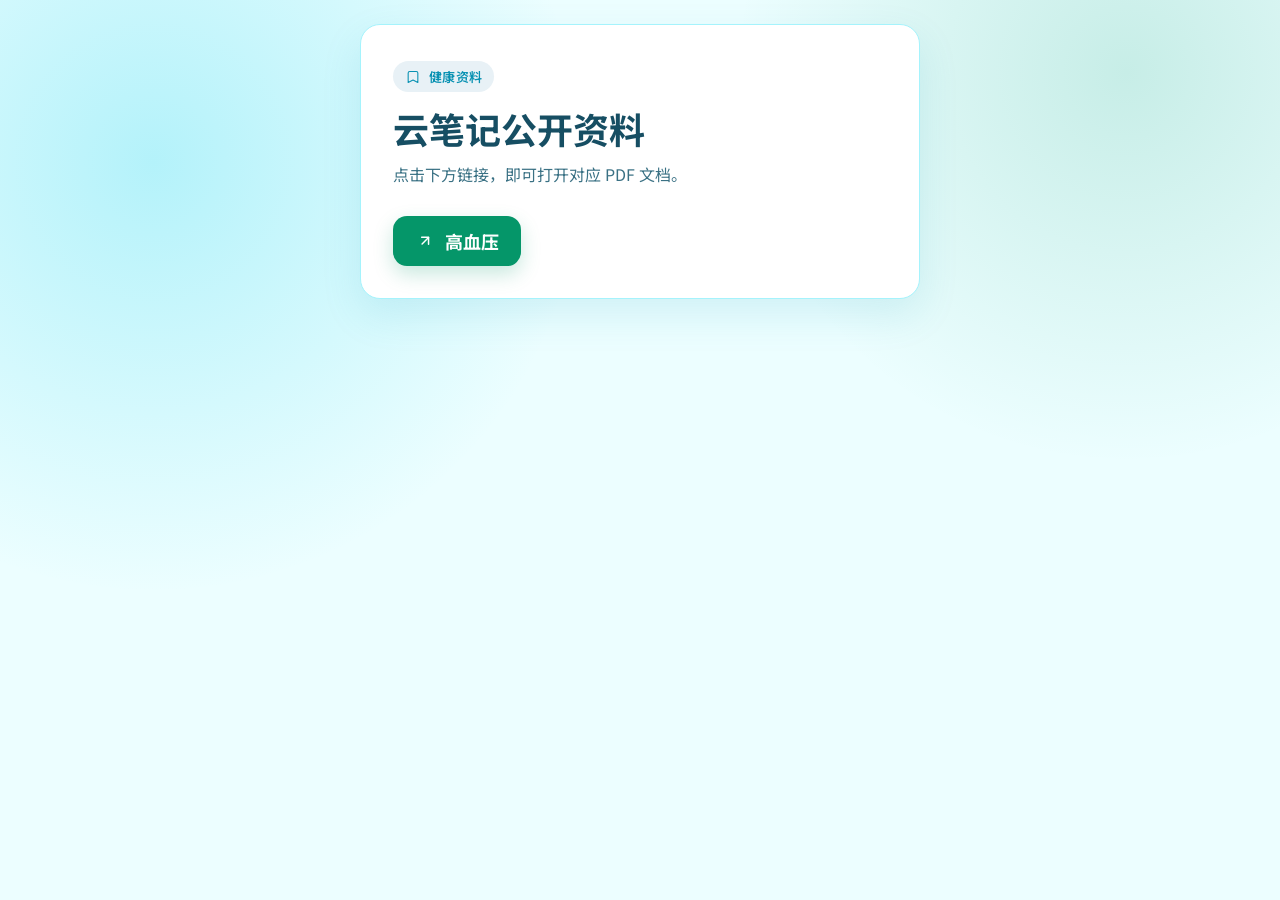
==== index.html @ 4578f410 "发布可公开访问的高血压资料静态页。 Co-authored-by: Cursor <cursoragent@cursor.com>" ====
<!DOCTYPE html>
<html lang="zh-CN">
<head>
  <meta charset="UTF-8">
  <meta name="viewport" content="width=device-width, initial-scale=1.0">
  <title>云笔记资料 · 高血压</title>
  <link rel="preconnect" href="https://fonts.googleapis.com">
  <link rel="preconnect" href="https://fonts.gstatic.com" crossorigin>
  <link href="https://fonts.googleapis.com/css2?family=Figtree:wght@500;600;700&family=Noto+Sans+SC:wght@400;500;600;700&display=swap" rel="stylesheet">
  <style>
    :root {
      --color-primary: #0891B2;
      --color-on-primary: #FFFFFF;
      --color-secondary: #22D3EE;
      --color-accent: #059669;
      --color-background: #ECFEFF;
      --color-foreground: #164E63;
      --color-muted: #E8F1F6;
      --color-border: #A5F3FC;
      --color-ring: #0891B2;
      --shadow: 0 16px 40px rgba(8, 145, 178, 0.12);
      --radius: 20px;
    }

    * {
      box-sizing: border-box;
    }

    html,
    body {
      margin: 0;
      min-height: 100%;
    }

    body {
      font-family: "Noto Sans SC", "Figtree", sans-serif;
      color: var(--color-foreground);
      background:
        radial-gradient(circle at 12% 18%, rgba(34, 211, 238, 0.28), transparent 32%),
        radial-gradient(circle at 88% 8%, rgba(5, 150, 105, 0.16), transparent 28%),
        var(--color-background);
      display: flex;
      align-items: center;
      justify-content: center;
      padding: 24px;
    }

    .page {
      width: min(560px, 100%);
    }

    .card {
      background: #FFFFFF;
      border: 1px solid var(--color-border);
      border-radius: var(--radius);
      box-shadow: var(--shadow);
      padding: 36px 32px 32px;
    }

    .badge {
      display: inline-flex;
      align-items: center;
      gap: 8px;
      background: var(--color-muted);
      color: var(--color-primary);
      border-radius: 999px;
      padding: 6px 12px;
      font-size: 13px;
      font-weight: 600;
      letter-spacing: 0.02em;
    }

    .badge svg {
      width: 16px;
      height: 16px;
      flex-shrink: 0;
    }

    h1 {
      margin: 18px 0 8px;
      font-family: "Figtree", "Noto Sans SC", sans-serif;
      font-size: clamp(28px, 5vw, 36px);
      line-height: 1.2;
    }

    p {
      margin: 0 0 28px;
      font-size: 16px;
      line-height: 1.7;
      color: #3A7184;
    }

    .link-btn {
      display: inline-flex;
      align-items: center;
      justify-content: center;
      gap: 10px;
      min-height: 48px;
      padding: 12px 22px;
      border-radius: 14px;
      background: var(--color-accent);
      color: var(--color-on-primary);
      text-decoration: none;
      font-size: 18px;
      font-weight: 700;
      cursor: pointer;
      transition: background-color 200ms ease, transform 200ms ease, box-shadow 200ms ease;
      box-shadow: 0 8px 20px rgba(5, 150, 105, 0.22);
    }

    .link-btn:hover {
      background: #047857;
      transform: translateY(-1px);
    }

    .link-btn:focus-visible {
      outline: 4px solid var(--color-ring);
      outline-offset: 3px;
    }

    .link-btn svg {
      width: 20px;
      height: 20px;
    }

    @media (prefers-reduced-motion: reduce) {
      .link-btn {
        transition: none;
      }

      .link-btn:hover {
        transform: none;
      }
    }
  </style>
</head>
<body>
  <main class="page">
    <section class="card">
      <div class="badge">
        <svg viewBox="0 0 24 24" fill="none" aria-hidden="true">
          <path d="M7 3.75h10A2.25 2.25 0 0 1 19.25 6v14.25L12 16.5l-7.25 3.75V6A2.25 2.25 0 0 1 7 3.75Z" stroke="currentColor" stroke-width="1.6" stroke-linejoin="round"/>
        </svg>
        健康资料
      </div>
      <h1>云笔记公开资料</h1>
      <p>点击下方链接，即可打开对应 PDF 文档。</p>
      <a
        class="link-btn"
        href="https://gitee.com/xpsnail/clooud-note-public/releases/download/v1.0-vc14/%E9%AB%98%E8%A1%80%E5%8E%8B.pdf"
        target="_blank"
        rel="noopener noreferrer"
      >
        <svg viewBox="0 0 24 24" fill="none" aria-hidden="true">
          <path d="M8 7.5h8.25V16" stroke="currentColor" stroke-width="1.8" stroke-linecap="round" stroke-linejoin="round"/>
          <path d="M8.5 15.5 16.25 7.75" stroke="currentColor" stroke-width="1.8" stroke-linecap="round"/>
        </svg>
        高血压
      </a>
    </section>
  </main>
</body>
</html>
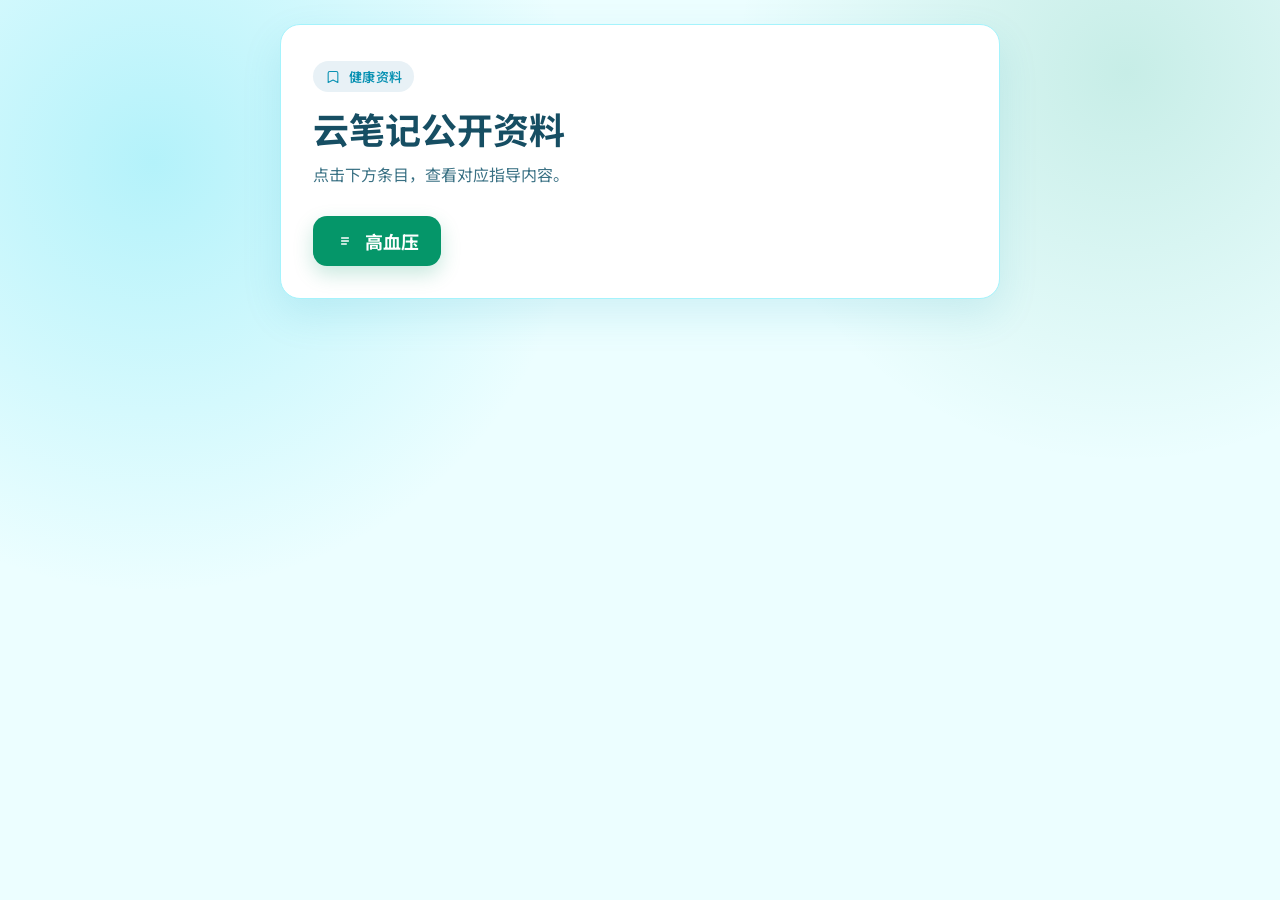
==== commit b0cbcd10: "将高血压改为页内展示出院指导，并保留加粗格式。 Co-authored-by: Cursor <cursoragent@cursor.com>" ====
--- a/index.html
+++ b/index.html
@@ -40,13 +40,13 @@
         radial-gradient(circle at 88% 8%, rgba(5, 150, 105, 0.16), transparent 28%),
         var(--color-background);
       display: flex;
-      align-items: center;
       justify-content: center;
       padding: 24px;
     }
 
     .page {
-      width: min(560px, 100%);
+      width: min(720px, 100%);
+      align-self: center;
     }
 
     .card {
@@ -83,52 +83,128 @@
       line-height: 1.2;
     }
 
-    p {
+    .lead {
       margin: 0 0 28px;
       font-size: 16px;
       line-height: 1.7;
       color: #3A7184;
     }
 
-    .link-btn {
+    .entry-btn,
+    .back-btn {
       display: inline-flex;
       align-items: center;
       justify-content: center;
       gap: 10px;
       min-height: 48px;
       padding: 12px 22px;
+      border: 0;
       border-radius: 14px;
-      background: var(--color-accent);
-      color: var(--color-on-primary);
-      text-decoration: none;
+      font-family: inherit;
       font-size: 18px;
       font-weight: 700;
       cursor: pointer;
       transition: background-color 200ms ease, transform 200ms ease, box-shadow 200ms ease;
+    }
+
+    .entry-btn {
+      background: var(--color-accent);
+      color: var(--color-on-primary);
       box-shadow: 0 8px 20px rgba(5, 150, 105, 0.22);
     }
 
-    .link-btn:hover {
+    .entry-btn:hover {
       background: #047857;
       transform: translateY(-1px);
     }
 
-    .link-btn:focus-visible {
+    .back-btn {
+      background: var(--color-muted);
+      color: var(--color-primary);
+      font-size: 16px;
+      margin-bottom: 20px;
+    }
+
+    .back-btn:hover {
+      background: #d7eaf1;
+    }
+
+    .entry-btn:focus-visible,
+    .back-btn:focus-visible {
       outline: 4px solid var(--color-ring);
       outline-offset: 3px;
     }
 
-    .link-btn svg {
+    .entry-btn svg,
+    .back-btn svg {
       width: 20px;
       height: 20px;
     }
 
+    .article-header h1 {
+      margin-bottom: 10px;
+    }
+
+    .hospital {
+      margin: 0 0 24px;
+      font-size: 16px;
+      line-height: 1.6;
+      color: #3A7184;
+    }
+
+    .guide {
+      margin: 0;
+      padding-left: 1.35em;
+      display: grid;
+      gap: 18px;
+    }
+
+    .guide > li {
+      font-size: 16px;
+      line-height: 1.85;
+    }
+
+    .guide strong {
+      font-weight: 700;
+      color: #0E4F63;
+    }
+
+    .subblock {
+      margin: 10px 0 0;
+      padding: 14px 16px;
+      background: var(--color-muted);
+      border-radius: 12px;
+    }
+
+    .subblock p {
+      margin: 0 0 10px;
+    }
+
+    .subblock p:last-child {
+      margin-bottom: 0;
+    }
+
+    .tips {
+      margin: 8px 0 0;
+      padding-left: 1.2em;
+    }
+
+    .tips li {
+      margin: 6px 0;
+    }
+
+    .view[hidden] {
+      display: none;
+    }
+
     @media (prefers-reduced-motion: reduce) {
-      .link-btn {
+      .entry-btn,
+      .back-btn {
         transition: none;
       }
 
-      .link-btn:hover {
+      .entry-btn:hover,
+      .back-btn:hover {
         transform: none;
       }
     }
@@ -136,7 +212,7 @@
 </head>
 <body>
   <main class="page">
-    <section class="card">
+    <section id="home" class="card view">
       <div class="badge">
         <svg viewBox="0 0 24 24" fill="none" aria-hidden="true">
           <path d="M7 3.75h10A2.25 2.25 0 0 1 19.25 6v14.25L12 16.5l-7.25 3.75V6A2.25 2.25 0 0 1 7 3.75Z" stroke="currentColor" stroke-width="1.6" stroke-linejoin="round"/>
@@ -144,20 +220,70 @@
         健康资料
       </div>
       <h1>云笔记公开资料</h1>
-      <p>点击下方链接，即可打开对应 PDF 文档。</p>
-      <a
-        class="link-btn"
-        href="https://gitee.com/xpsnail/clooud-note-public/releases/download/v1.0-vc14/%E9%AB%98%E8%A1%80%E5%8E%8B.pdf"
-        target="_blank"
-        rel="noopener noreferrer"
-      >
+      <p class="lead">点击下方条目，查看对应指导内容。</p>
+      <button class="entry-btn" type="button" data-open-guide>
         <svg viewBox="0 0 24 24" fill="none" aria-hidden="true">
-          <path d="M8 7.5h8.25V16" stroke="currentColor" stroke-width="1.8" stroke-linecap="round" stroke-linejoin="round"/>
-          <path d="M8.5 15.5 16.25 7.75" stroke="currentColor" stroke-width="1.8" stroke-linecap="round"/>
+          <path d="M8 8.5h8M8 12h8M8 15.5h5.5" stroke="currentColor" stroke-width="1.8" stroke-linecap="round"/>
         </svg>
         高血压
-      </a>
+      </button>
     </section>
+
+    <article id="guide" class="card view" hidden>
+      <button class="back-btn" type="button" data-close-guide>
+        <svg viewBox="0 0 24 24" fill="none" aria-hidden="true">
+          <path d="M14.5 6.5 8.5 12l6 5.5" stroke="currentColor" stroke-width="1.8" stroke-linecap="round" stroke-linejoin="round"/>
+        </svg>
+        返回
+      </button>
+      <header class="article-header">
+        <h1>高血压患者出院指导</h1>
+        <p class="hospital">郑州市第三人民医院心血管内科病区</p>
+      </header>
+      <ol class="guide">
+        <li>主食以粗粮为主，7‑8分饱为好，少吃甜食。</li>
+        <li>
+          <strong>膳食限盐</strong>：人均限盐量北方先降至8克/日，再降至6克/日，南方可控制在6克以下。每天所吃食物本身就含2‑3克盐，因此每日调味品的食盐要控制在5克以下较合适。1小盐勺2g，1啤酒瓶盖去掉橡胶垫6g。
+          <div class="subblock">
+            <p><strong>减盐窍门</strong>：</p>
+            <ol class="tips">
+              <li>人工制作的食品含盐量较多，应尽量少吃；提倡多生吃新鲜的蔬菜。</li>
+              <li>菜熟九成再放盐，利于控制体重与减肥：提倡合理膳食控制体重，多去两斤肉，多长两年寿。减少摄入的热卡，适度增加有氧运动量，使体重指数保持在18.5‑22.9[体重指数=体重(kg)/身高 2(m²)]</li>
+            </ol>
+            <p><strong>饮食原则</strong>：多吃新鲜的蔬菜和瓜果，适当多吃含蛋白质高的食物如：鱼、虾，可利用醋糖、芝麻酱、香料来增加食物的味道，可加蒜、葱、胡椒等来变换风味和口味。</p>
+          </div>
+        </li>
+        <li><strong>限制饮酒与咖啡，提倡戒烟</strong>：提倡不饮或少饮酒与咖啡，不酗酒、每日饮酒量应≤1两白酒(酒精30克的量)，提倡不吸烟，已吸烟者劝其戒烟或吸烟&lt;5支/日。对于高血压患者建议不要饮酒，如饮可喝红葡萄酒，每日不超过 50‑100ml，红葡萄的皮有“逆转醇”，可抗衰老，还是氧化剂。</li>
+        <li><strong>合理膳食，吃的恰当，身体健康</strong>，食物多样谷类为主，增加新鲜蔬菜和水果，喝牛奶，每日所吃脂肪的热量&lt;30%总热量，饱和脂肪&lt;10%(高血压患者&lt;7%)。</li>
+        <li><strong>增加及保持适量有氧运动</strong>：学会一种适合自己的有氧运动方法：散步、慢跑、倒退行、骑车、游泳、太极拳、有氧舞，跳绳、爬山、踢毽等。学会数脉搏，以分钟为单位，活动后最适宜的脉搏=170‑年龄。</li>
+        <li><strong>情绪控制</strong>，对容易激动的患者，指导其保持平静的心境，避免情绪激动及过度紧张，焦虑。遇事要沉着冷静，当有较大精神压力时应设法释放，如向朋友、亲人倾吐，与他们交谈等，学会用“松驰”的方法，使激动的情绪通过转移而缓解。对忧郁的患者，鼓励参加轻松愉快的业余活动，从而维持稳定的血压。</li>
+        <li><strong>心理平衡指导</strong>：情绪激动常常是诱发急性心血管病和脑卒中中的因素，尽量避免过累、紧张、激动、焦虑、保证充足睡眠，保持宽松、宁静、愉快的心情。</li>
+      </ol>
+    </article>
   </main>
+  <script>
+    (function () {
+      var home = document.getElementById("home");
+      var guide = document.getElementById("guide");
+      var page = document.querySelector(".page");
+
+      function showGuide() {
+        home.hidden = true;
+        guide.hidden = false;
+        page.style.alignSelf = "flex-start";
+        window.scrollTo(0, 0);
+      }
+
+      function showHome() {
+        guide.hidden = true;
+        home.hidden = false;
+        page.style.alignSelf = "center";
+        window.scrollTo(0, 0);
+      }
+
+      document.querySelector("[data-open-guide]").addEventListener("click", showGuide);
+      document.querySelector("[data-close-guide]").addEventListener("click", showHome);
+    })();
+  </script>
 </body>
 </html>
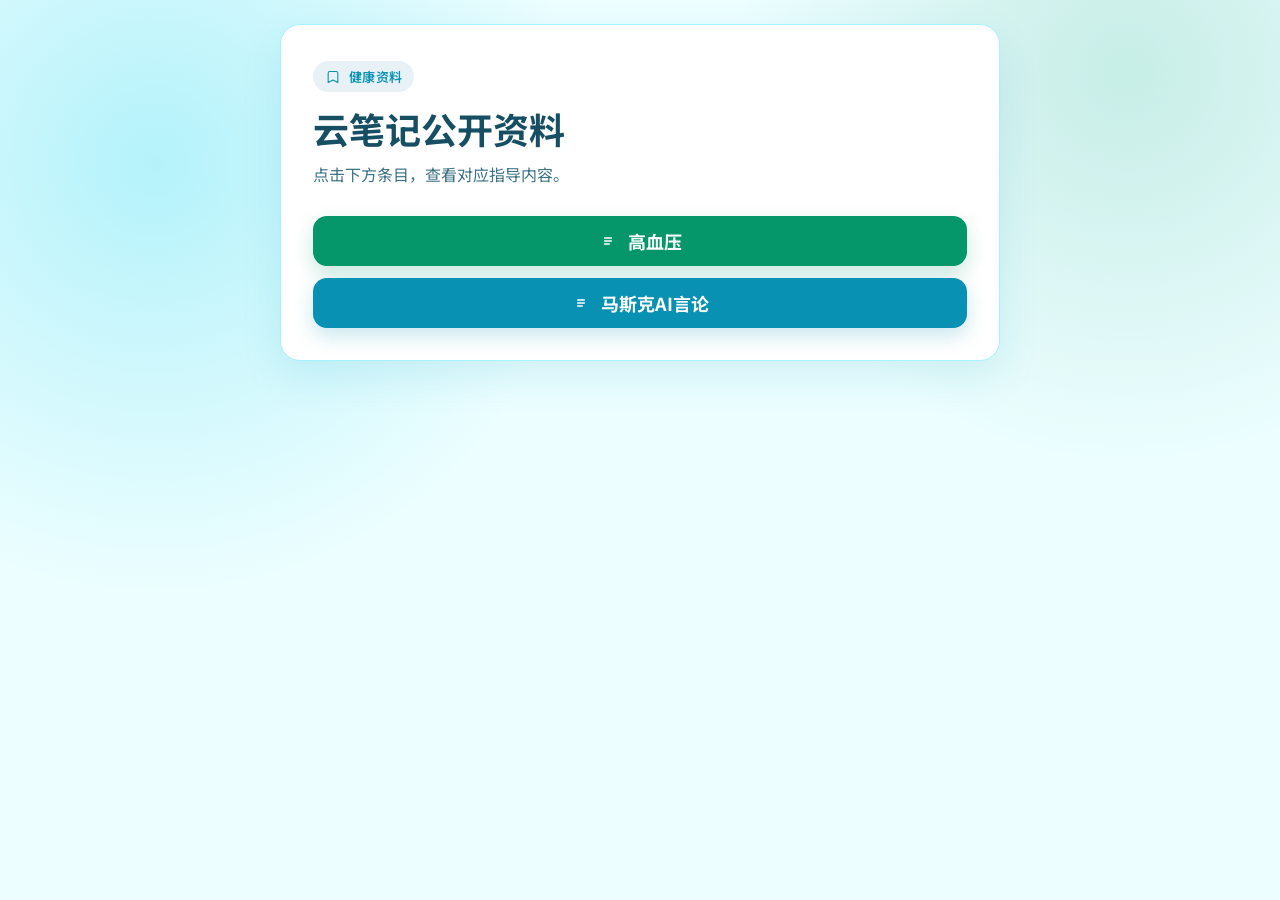
==== commit 1b90ec80: "将文章迁入 Document，并用 articles.json 驱动首页列表。 统一共用样式与固定返回栏，便于后续只增文件与清单条目即可发布。" ====
--- a/index.html
+++ b/index.html
@@ -3,216 +3,15 @@
 <head>
   <meta charset="UTF-8">
   <meta name="viewport" content="width=device-width, initial-scale=1.0">
-  <title>云笔记资料 · 高血压</title>
+  <title>云笔记公开资料</title>
   <link rel="preconnect" href="https://fonts.googleapis.com">
   <link rel="preconnect" href="https://fonts.gstatic.com" crossorigin>
   <link href="https://fonts.googleapis.com/css2?family=Figtree:wght@500;600;700&family=Noto+Sans+SC:wght@400;500;600;700&display=swap" rel="stylesheet">
-  <style>
-    :root {
-      --color-primary: #0891B2;
-      --color-on-primary: #FFFFFF;
-      --color-secondary: #22D3EE;
-      --color-accent: #059669;
-      --color-background: #ECFEFF;
-      --color-foreground: #164E63;
-      --color-muted: #E8F1F6;
-      --color-border: #A5F3FC;
-      --color-ring: #0891B2;
-      --shadow: 0 16px 40px rgba(8, 145, 178, 0.12);
-      --radius: 20px;
-    }
-
-    * {
-      box-sizing: border-box;
-    }
-
-    html,
-    body {
-      margin: 0;
-      min-height: 100%;
-    }
-
-    body {
-      font-family: "Noto Sans SC", "Figtree", sans-serif;
-      color: var(--color-foreground);
-      background:
-        radial-gradient(circle at 12% 18%, rgba(34, 211, 238, 0.28), transparent 32%),
-        radial-gradient(circle at 88% 8%, rgba(5, 150, 105, 0.16), transparent 28%),
-        var(--color-background);
-      display: flex;
-      justify-content: center;
-      padding: 24px;
-    }
-
-    .page {
-      width: min(720px, 100%);
-      align-self: center;
-    }
-
-    .card {
-      background: #FFFFFF;
-      border: 1px solid var(--color-border);
-      border-radius: var(--radius);
-      box-shadow: var(--shadow);
-      padding: 36px 32px 32px;
-    }
-
-    .badge {
-      display: inline-flex;
-      align-items: center;
-      gap: 8px;
-      background: var(--color-muted);
-      color: var(--color-primary);
-      border-radius: 999px;
-      padding: 6px 12px;
-      font-size: 13px;
-      font-weight: 600;
-      letter-spacing: 0.02em;
-    }
-
-    .badge svg {
-      width: 16px;
-      height: 16px;
-      flex-shrink: 0;
-    }
-
-    h1 {
-      margin: 18px 0 8px;
-      font-family: "Figtree", "Noto Sans SC", sans-serif;
-      font-size: clamp(28px, 5vw, 36px);
-      line-height: 1.2;
-    }
-
-    .lead {
-      margin: 0 0 28px;
-      font-size: 16px;
-      line-height: 1.7;
-      color: #3A7184;
-    }
-
-    .entry-btn,
-    .back-btn {
-      display: inline-flex;
-      align-items: center;
-      justify-content: center;
-      gap: 10px;
-      min-height: 48px;
-      padding: 12px 22px;
-      border: 0;
-      border-radius: 14px;
-      font-family: inherit;
-      font-size: 18px;
-      font-weight: 700;
-      cursor: pointer;
-      transition: background-color 200ms ease, transform 200ms ease, box-shadow 200ms ease;
-    }
-
-    .entry-btn {
-      background: var(--color-accent);
-      color: var(--color-on-primary);
-      box-shadow: 0 8px 20px rgba(5, 150, 105, 0.22);
-    }
-
-    .entry-btn:hover {
-      background: #047857;
-      transform: translateY(-1px);
-    }
-
-    .back-btn {
-      background: var(--color-muted);
-      color: var(--color-primary);
-      font-size: 16px;
-      margin-bottom: 20px;
-    }
-
-    .back-btn:hover {
-      background: #d7eaf1;
-    }
-
-    .entry-btn:focus-visible,
-    .back-btn:focus-visible {
-      outline: 4px solid var(--color-ring);
-      outline-offset: 3px;
-    }
-
-    .entry-btn svg,
-    .back-btn svg {
-      width: 20px;
-      height: 20px;
-    }
-
-    .article-header h1 {
-      margin-bottom: 10px;
-    }
-
-    .hospital {
-      margin: 0 0 24px;
-      font-size: 16px;
-      line-height: 1.6;
-      color: #3A7184;
-    }
-
-    .guide {
-      margin: 0;
-      padding-left: 1.35em;
-      display: grid;
-      gap: 18px;
-    }
-
-    .guide > li {
-      font-size: 16px;
-      line-height: 1.85;
-    }
-
-    .guide strong {
-      font-weight: 700;
-      color: #0E4F63;
-    }
-
-    .subblock {
-      margin: 10px 0 0;
-      padding: 14px 16px;
-      background: var(--color-muted);
-      border-radius: 12px;
-    }
-
-    .subblock p {
-      margin: 0 0 10px;
-    }
-
-    .subblock p:last-child {
-      margin-bottom: 0;
-    }
-
-    .tips {
-      margin: 8px 0 0;
-      padding-left: 1.2em;
-    }
-
-    .tips li {
-      margin: 6px 0;
-    }
-
-    .view[hidden] {
-      display: none;
-    }
-
-    @media (prefers-reduced-motion: reduce) {
-      .entry-btn,
-      .back-btn {
-        transition: none;
-      }
-
-      .entry-btn:hover,
-      .back-btn:hover {
-        transform: none;
-      }
-    }
-  </style>
+  <link rel="stylesheet" href="./css/site.css">
 </head>
-<body>
+<body class="is-home">
   <main class="page">
-    <section id="home" class="card view">
+    <section class="card">
       <div class="badge">
         <svg viewBox="0 0 24 24" fill="none" aria-hidden="true">
           <path d="M7 3.75h10A2.25 2.25 0 0 1 19.25 6v14.25L12 16.5l-7.25 3.75V6A2.25 2.25 0 0 1 7 3.75Z" stroke="currentColor" stroke-width="1.6" stroke-linejoin="round"/>
@@ -221,68 +20,51 @@
       </div>
       <h1>云笔记公开资料</h1>
       <p class="lead">点击下方条目，查看对应指导内容。</p>
-      <button class="entry-btn" type="button" data-open-guide>
-        <svg viewBox="0 0 24 24" fill="none" aria-hidden="true">
-          <path d="M8 8.5h8M8 12h8M8 15.5h5.5" stroke="currentColor" stroke-width="1.8" stroke-linecap="round"/>
-        </svg>
-        高血压
-      </button>
+      <div class="entry-list" id="entry-list" aria-live="polite">
+        <p class="lead" style="margin:0">正在加载文章列表…</p>
+      </div>
     </section>
-
-    <article id="guide" class="card view" hidden>
-      <button class="back-btn" type="button" data-close-guide>
-        <svg viewBox="0 0 24 24" fill="none" aria-hidden="true">
-          <path d="M14.5 6.5 8.5 12l6 5.5" stroke="currentColor" stroke-width="1.8" stroke-linecap="round" stroke-linejoin="round"/>
-        </svg>
-        返回
-      </button>
-      <header class="article-header">
-        <h1>高血压患者出院指导</h1>
-        <p class="hospital">郑州市第三人民医院心血管内科病区</p>
-      </header>
-      <ol class="guide">
-        <li>主食以粗粮为主，7‑8分饱为好，少吃甜食。</li>
-        <li>
-          <strong>膳食限盐</strong>：人均限盐量北方先降至8克/日，再降至6克/日，南方可控制在6克以下。每天所吃食物本身就含2‑3克盐，因此每日调味品的食盐要控制在5克以下较合适。1小盐勺2g，1啤酒瓶盖去掉橡胶垫6g。
-          <div class="subblock">
-            <p><strong>减盐窍门</strong>：</p>
-            <ol class="tips">
-              <li>人工制作的食品含盐量较多，应尽量少吃；提倡多生吃新鲜的蔬菜。</li>
-              <li>菜熟九成再放盐，利于控制体重与减肥：提倡合理膳食控制体重，多去两斤肉，多长两年寿。减少摄入的热卡，适度增加有氧运动量，使体重指数保持在18.5‑22.9[体重指数=体重(kg)/身高 2(m²)]</li>
-            </ol>
-            <p><strong>饮食原则</strong>：多吃新鲜的蔬菜和瓜果，适当多吃含蛋白质高的食物如：鱼、虾，可利用醋糖、芝麻酱、香料来增加食物的味道，可加蒜、葱、胡椒等来变换风味和口味。</p>
-          </div>
-        </li>
-        <li><strong>限制饮酒与咖啡，提倡戒烟</strong>：提倡不饮或少饮酒与咖啡，不酗酒、每日饮酒量应≤1两白酒(酒精30克的量)，提倡不吸烟，已吸烟者劝其戒烟或吸烟&lt;5支/日。对于高血压患者建议不要饮酒，如饮可喝红葡萄酒，每日不超过 50‑100ml，红葡萄的皮有“逆转醇”，可抗衰老，还是氧化剂。</li>
-        <li><strong>合理膳食，吃的恰当，身体健康</strong>，食物多样谷类为主，增加新鲜蔬菜和水果，喝牛奶，每日所吃脂肪的热量&lt;30%总热量，饱和脂肪&lt;10%(高血压患者&lt;7%)。</li>
-        <li><strong>增加及保持适量有氧运动</strong>：学会一种适合自己的有氧运动方法：散步、慢跑、倒退行、骑车、游泳、太极拳、有氧舞，跳绳、爬山、踢毽等。学会数脉搏，以分钟为单位，活动后最适宜的脉搏=170‑年龄。</li>
-        <li><strong>情绪控制</strong>，对容易激动的患者，指导其保持平静的心境，避免情绪激动及过度紧张，焦虑。遇事要沉着冷静，当有较大精神压力时应设法释放，如向朋友、亲人倾吐，与他们交谈等，学会用“松驰”的方法，使激动的情绪通过转移而缓解。对忧郁的患者，鼓励参加轻松愉快的业余活动，从而维持稳定的血压。</li>
-        <li><strong>心理平衡指导</strong>：情绪激动常常是诱发急性心血管病和脑卒中中的因素，尽量避免过累、紧张、激动、焦虑、保证充足睡眠，保持宽松、宁静、愉快的心情。</li>
-      </ol>
-    </article>
   </main>
   <script>
     (function () {
-      var home = document.getElementById("home");
-      var guide = document.getElementById("guide");
-      var page = document.querySelector(".page");
+      var listEl = document.getElementById("entry-list");
+      var iconSvg =
+        '<svg viewBox="0 0 24 24" fill="none" aria-hidden="true">' +
+        '<path d="M8 8.5h8M8 12h8M8 15.5h5.5" stroke="currentColor" stroke-width="1.8" stroke-linecap="round"/>' +
+        "</svg>";
 
-      function showGuide() {
-        home.hidden = true;
-        guide.hidden = false;
-        page.style.alignSelf = "flex-start";
-        window.scrollTo(0, 0);
+      function showError(msg) {
+        listEl.innerHTML = '<p class="lead" style="margin:0">' + msg + "</p>";
       }
 
-      function showHome() {
-        guide.hidden = true;
-        home.hidden = false;
-        page.style.alignSelf = "center";
-        window.scrollTo(0, 0);
+      function render(articles) {
+        if (!articles || !articles.length) {
+          showError("暂无文章。请在 Document/articles.json 中添加条目。");
+          return;
+        }
+
+        listEl.innerHTML = "";
+        articles.forEach(function (item, index) {
+          var a = document.createElement("a");
+          var style = item.style || (index % 2 === 0 ? "primary" : "secondary");
+          a.className = style === "secondary" ? "entry-btn secondary" : "entry-btn";
+          a.href = "./Document/" + encodeURI(item.file);
+          a.innerHTML = iconSvg + " " + (item.title || item.file);
+          listEl.appendChild(a);
+        });
       }
 
-      document.querySelector("[data-open-guide]").addEventListener("click", showGuide);
-      document.querySelector("[data-close-guide]").addEventListener("click", showHome);
+      fetch("./Document/articles.json", { cache: "no-store" })
+        .then(function (res) {
+          if (!res.ok) throw new Error("HTTP " + res.status);
+          return res.json();
+        })
+        .then(render)
+        .catch(function () {
+          showError(
+            "无法加载文章列表。请通过本地服务器或 GitHub Pages 打开本站（不要直接双击用 file:// 打开），并确认 Document/articles.json 存在。"
+          );
+        });
     })();
   </script>
 </body>
--- a/css/site.css
+++ b/css/site.css
@@ -0,0 +1,301 @@
+:root {
+  --color-primary: #0891B2;
+  --color-on-primary: #FFFFFF;
+  --color-secondary: #22D3EE;
+  --color-accent: #059669;
+  --color-background: #ECFEFF;
+  --color-foreground: #164E63;
+  --color-muted: #E8F1F6;
+  --color-border: #A5F3FC;
+  --color-ring: #0891B2;
+  --shadow: 0 16px 40px rgba(8, 145, 178, 0.12);
+  --radius: 20px;
+  --topbar-height: 64px;
+}
+
+* {
+  box-sizing: border-box;
+}
+
+html,
+body {
+  margin: 0;
+  min-height: 100%;
+}
+
+body {
+  font-family: "Noto Sans SC", "Figtree", sans-serif;
+  color: var(--color-foreground);
+  background:
+    radial-gradient(circle at 12% 18%, rgba(34, 211, 238, 0.28), transparent 32%),
+    radial-gradient(circle at 88% 8%, rgba(5, 150, 105, 0.16), transparent 28%),
+    var(--color-background);
+  display: flex;
+  justify-content: center;
+  padding: 24px;
+}
+
+body.has-topbar {
+  padding-top: calc(var(--topbar-height) + 16px);
+}
+
+.page {
+  width: min(720px, 100%);
+  align-self: flex-start;
+}
+
+body.is-home .page {
+  align-self: center;
+}
+
+.card {
+  background: #FFFFFF;
+  border: 1px solid var(--color-border);
+  border-radius: var(--radius);
+  box-shadow: var(--shadow);
+  padding: 36px 32px 32px;
+}
+
+/* 固定顶部返回栏 */
+.topbar {
+  position: fixed;
+  top: 0;
+  left: 0;
+  right: 0;
+  z-index: 100;
+  height: var(--topbar-height);
+  display: flex;
+  justify-content: center;
+  align-items: center;
+  padding: 0 16px;
+  background: rgba(236, 254, 255, 0.92);
+  border-bottom: 1px solid var(--color-border);
+  backdrop-filter: blur(10px);
+  -webkit-backdrop-filter: blur(10px);
+}
+
+.topbar-inner {
+  width: min(720px, 100%);
+  display: flex;
+  align-items: center;
+}
+
+.badge {
+  display: inline-flex;
+  align-items: center;
+  gap: 8px;
+  background: var(--color-muted);
+  color: var(--color-primary);
+  border-radius: 999px;
+  padding: 6px 12px;
+  font-size: 13px;
+  font-weight: 600;
+  letter-spacing: 0.02em;
+}
+
+.badge svg {
+  width: 16px;
+  height: 16px;
+  flex-shrink: 0;
+}
+
+h1 {
+  margin: 18px 0 8px;
+  font-family: "Figtree", "Noto Sans SC", sans-serif;
+  font-size: clamp(28px, 5vw, 36px);
+  line-height: 1.2;
+}
+
+.lead {
+  margin: 0 0 28px;
+  font-size: 16px;
+  line-height: 1.7;
+  color: #3A7184;
+}
+
+.entry-btn,
+.back-btn {
+  display: inline-flex;
+  align-items: center;
+  justify-content: center;
+  gap: 10px;
+  min-height: 48px;
+  padding: 12px 22px;
+  border: 0;
+  border-radius: 14px;
+  font-family: inherit;
+  font-size: 18px;
+  font-weight: 700;
+  cursor: pointer;
+  text-decoration: none;
+  transition: background-color 200ms ease, transform 200ms ease, box-shadow 200ms ease;
+}
+
+.entry-list {
+  display: grid;
+  gap: 12px;
+}
+
+.entry-btn {
+  background: var(--color-accent);
+  color: var(--color-on-primary);
+  box-shadow: 0 8px 20px rgba(5, 150, 105, 0.22);
+  width: 100%;
+}
+
+.entry-btn:hover {
+  background: #047857;
+  transform: translateY(-1px);
+}
+
+.entry-btn.secondary {
+  background: var(--color-primary);
+  box-shadow: 0 8px 20px rgba(8, 145, 178, 0.22);
+}
+
+.entry-btn.secondary:hover {
+  background: #0e7490;
+}
+
+.back-btn {
+  background: var(--color-muted);
+  color: var(--color-primary);
+  font-size: 16px;
+}
+
+.back-btn:hover {
+  background: #d7eaf1;
+}
+
+.entry-btn:focus-visible,
+.back-btn:focus-visible {
+  outline: 4px solid var(--color-ring);
+  outline-offset: 3px;
+}
+
+.entry-btn svg,
+.back-btn svg {
+  width: 20px;
+  height: 20px;
+}
+
+.article-header h1 {
+  margin-top: 0;
+  margin-bottom: 10px;
+}
+
+.hospital,
+.subtitle {
+  margin: 0 0 24px;
+  font-size: 16px;
+  line-height: 1.6;
+  color: #3A7184;
+}
+
+.guide,
+.article-body > ol,
+.article-body > ul {
+  margin: 0;
+  padding-left: 1.35em;
+  display: grid;
+  gap: 18px;
+}
+
+.guide > li,
+.article-body > ol > li,
+.article-body > ul > li {
+  font-size: 16px;
+  line-height: 1.85;
+}
+
+.guide strong,
+.article-body strong {
+  font-weight: 700;
+  color: #0E4F63;
+}
+
+.article-body h2 {
+  margin: 28px 0 12px;
+  font-size: 20px;
+  line-height: 1.4;
+  color: #0E4F63;
+}
+
+.article-body h2:first-child {
+  margin-top: 0;
+}
+
+.article-body p {
+  margin: 0 0 16px;
+  font-size: 16px;
+  line-height: 1.85;
+}
+
+.article-body ol + h2,
+.article-body ul + h2,
+.article-body p + h2 {
+  margin-top: 28px;
+}
+
+.subblock {
+  margin: 10px 0 0;
+  padding: 14px 16px;
+  background: var(--color-muted);
+  border-radius: 12px;
+}
+
+.subblock p {
+  margin: 0 0 10px;
+}
+
+.subblock p:last-child {
+  margin-bottom: 0;
+}
+
+.tips {
+  margin: 8px 0 0;
+  padding-left: 1.2em;
+}
+
+.tips li {
+  margin: 6px 0;
+}
+
+.doc-footer {
+  margin-top: 24px;
+  padding-top: 16px;
+  border-top: 1px solid var(--color-border);
+  color: #3A7184;
+  font-size: 13px;
+  line-height: 1.5;
+}
+
+.doc-footer div + div {
+  margin-top: 4px;
+}
+
+@media (max-width: 480px) {
+  body {
+    padding: 16px;
+  }
+
+  body.has-topbar {
+    padding-top: calc(var(--topbar-height) + 8px);
+  }
+
+  .card {
+    padding: 28px 20px 24px;
+  }
+}
+
+@media (prefers-reduced-motion: reduce) {
+  .entry-btn,
+  .back-btn {
+    transition: none;
+  }
+
+  .entry-btn:hover,
+  .back-btn:hover {
+    transform: none;
+  }
+}
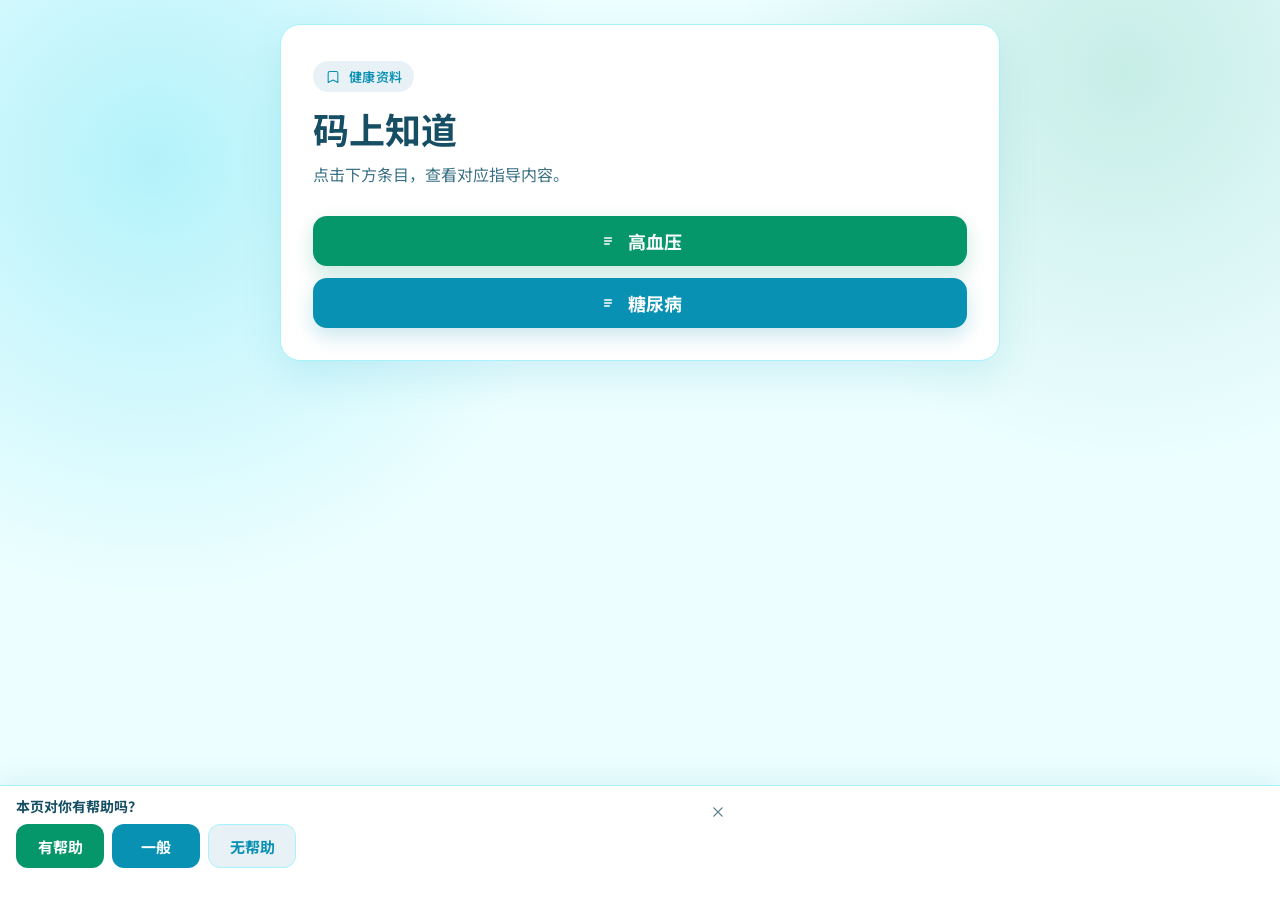
==== commit 31a6f694: "chore: sync GitHub Pages site files only" ====
--- a/index.html
+++ b/index.html
@@ -3,7 +3,7 @@
 <head>
   <meta charset="UTF-8">
   <meta name="viewport" content="width=device-width, initial-scale=1.0">
-  <title>云笔记公开资料</title>
+  <title>码上知道</title>
   <link rel="preconnect" href="https://fonts.googleapis.com">
   <link rel="preconnect" href="https://fonts.gstatic.com" crossorigin>
   <link href="https://fonts.googleapis.com/css2?family=Figtree:wght@500;600;700&family=Noto+Sans+SC:wght@400;500;600;700&display=swap" rel="stylesheet">
@@ -18,13 +18,29 @@
         </svg>
         健康资料
       </div>
-      <h1>云笔记公开资料</h1>
+      <h1>码上知道</h1>
       <p class="lead">点击下方条目，查看对应指导内容。</p>
       <div class="entry-list" id="entry-list" aria-live="polite">
         <p class="lead" style="margin:0">正在加载文章列表…</p>
       </div>
     </section>
   </main>
+  <footer class="feedback-bar" id="feedback-box" hidden>
+    <div class="feedback-bar-inner">
+      <button type="button" class="feedback-close" id="feedback-close" aria-label="关闭反馈栏" title="关闭">
+        <svg viewBox="0 0 24 24" fill="none" aria-hidden="true">
+          <path d="M6.5 6.5l11 11M17.5 6.5l-11 11" stroke="currentColor" stroke-width="1.8" stroke-linecap="round"/>
+        </svg>
+      </button>
+      <p class="feedback-title">本页对你有帮助吗？</p>
+      <div class="feedback-choices">
+        <button type="button" class="feedback-chip primary" data-choice="有帮助">有帮助</button>
+        <button type="button" class="feedback-chip" data-choice="一般">一般</button>
+        <button type="button" class="feedback-chip muted" data-choice="无帮助">无帮助</button>
+      </div>
+      <p class="feedback-msg" id="feedback-msg" aria-live="polite"></p>
+    </div>
+  </footer>
   <script>
     (function () {
       var listEl = document.getElementById("entry-list");
@@ -65,6 +81,143 @@
             "无法加载文章列表。请通过本地服务器或 GitHub Pages 打开本站（不要直接双击用 file:// 打开），并确认 Document/articles.json 存在。"
           );
         });
+
+      var API =
+        "https://mywebservices-d7g2h7ghpe7c3b32c.service.tcloudbase.com/api/feedback";
+      var VISIT_KEY = "cw_home_visit_reported";
+      var SESSION_KEY = "cw_session_id";
+      var VISITOR_KEY = "cw_visitor_id";
+
+      function uuid() {
+        if (window.crypto && crypto.randomUUID) return crypto.randomUUID();
+        return "xxxxxxxx-xxxx-4xxx-yxxx-xxxxxxxxxxxx".replace(/[xy]/g, function (c) {
+          var r = (Math.random() * 16) | 0;
+          var v = c === "x" ? r : (r & 0x3) | 0x8;
+          return v.toString(16);
+        });
+      }
+
+      function storageGetSet(store, key) {
+        try {
+          var id = store.getItem(key);
+          if (!id) {
+            id = uuid();
+            store.setItem(key, id);
+          }
+          return id;
+        } catch (e) {
+          return "";
+        }
+      }
+
+      function collectClient() {
+        var platform = navigator.platform || "";
+        var uaData = navigator.userAgentData;
+        if (uaData) {
+          var brands = "";
+          if (uaData.brands && uaData.brands.length) {
+            brands = uaData.brands
+              .map(function (b) {
+                return b.brand;
+              })
+              .join(",");
+          }
+          platform = [uaData.platform, uaData.mobile ? "mobile" : "desktop", brands]
+            .filter(Boolean)
+            .join(" ");
+        }
+        var tz = "";
+        try {
+          tz = Intl.DateTimeFormat().resolvedOptions().timeZone || "";
+        } catch (e) {}
+        return {
+          sessionId: storageGetSet(sessionStorage, SESSION_KEY),
+          visitorId: storageGetSet(localStorage, VISITOR_KEY),
+          userAgent: (navigator.userAgent || "").slice(0, 500),
+          platform: String(platform).slice(0, 200),
+          language: navigator.language || "",
+          timezone: tz,
+          screen:
+            (screen.width || 0) +
+            "x" +
+            (screen.height || 0) +
+            "@" +
+            (window.devicePixelRatio || 1),
+          referrer: document.referrer ? String(document.referrer).slice(0, 300) : "",
+        };
+      }
+
+      function postEvent(extra) {
+        var body = Object.assign({ page: "home" }, collectClient(), extra);
+        return fetch(API, {
+          method: "POST",
+          headers: { "Content-Type": "application/json" },
+          body: JSON.stringify(body),
+        }).then(function (res) {
+          return res.text().then(function (text) {
+            var data = {};
+            try {
+              data = text ? JSON.parse(text) : {};
+            } catch (e) {}
+            if (!res.ok || !data.ok) throw new Error((data && data.error) || "失败");
+            return data;
+          });
+        });
+      }
+
+      // 同一标签页会话只上报一次首页访问；成功后再打标，失败可刷新重试
+      try {
+        if (!sessionStorage.getItem(VISIT_KEY)) {
+          postEvent({ event: "visit" })
+            .then(function () {
+              sessionStorage.setItem(VISIT_KEY, "1");
+            })
+            .catch(function () {});
+        }
+      } catch (e) {}
+
+      var DISMISS_KEY = "cw_feedback_dismissed";
+      var box = document.getElementById("feedback-box");
+      var msg = document.getElementById("feedback-msg");
+      var closeBtn = document.getElementById("feedback-close");
+
+      function hideFeedbackBar() {
+        if (!box) return;
+        box.hidden = true;
+        try {
+          sessionStorage.setItem(DISMISS_KEY, "1");
+        } catch (e) {}
+      }
+
+      if (box && msg) {
+        var dismissed = false;
+        try {
+          dismissed = sessionStorage.getItem(DISMISS_KEY) === "1";
+        } catch (e) {}
+        if (!dismissed) box.hidden = false;
+
+        if (closeBtn) {
+          closeBtn.addEventListener("click", function (e) {
+            e.preventDefault();
+            e.stopPropagation();
+            hideFeedbackBar();
+          });
+        }
+
+        box.addEventListener("click", function (e) {
+          var btn = e.target.closest("[data-choice]");
+          if (!btn) return;
+          var choice = btn.getAttribute("data-choice");
+          msg.textContent = "正在提交…";
+          postEvent({ event: "feedback", choice: choice })
+            .then(function () {
+              msg.textContent = "感谢反馈！";
+            })
+            .catch(function () {
+              msg.textContent = "提交失败，请稍后重试。";
+            });
+        });
+      }
     })();
   </script>
 </body>
--- a/css/site.css
+++ b/css/site.css
@@ -131,9 +131,132 @@
   transition: background-color 200ms ease, transform 200ms ease, box-shadow 200ms ease;
 }
 
+body.is-home {
+  padding-bottom: calc(108px + env(safe-area-inset-bottom, 0px));
+}
+
 .entry-list {
   display: grid;
   gap: 12px;
+}
+
+.feedback-bar {
+  position: fixed;
+  left: 0;
+  right: 0;
+  bottom: 0;
+  z-index: 50;
+  padding: 10px 16px calc(10px + env(safe-area-inset-bottom, 0px));
+  background: rgba(255, 255, 255, 0.96);
+  border-top: 1px solid var(--color-border);
+  box-shadow: 0 -8px 24px rgba(8, 145, 178, 0.08);
+  backdrop-filter: blur(10px);
+  -webkit-backdrop-filter: blur(10px);
+}
+
+.feedback-bar-inner {
+  position: relative;
+  width: min(720px, 100%);
+  margin: 0;
+  padding-right: 36px;
+  text-align: left;
+}
+
+.feedback-close {
+  position: absolute;
+  top: -2px;
+  right: 0;
+  display: inline-flex;
+  align-items: center;
+  justify-content: center;
+  width: 36px;
+  height: 36px;
+  padding: 0;
+  border: 0;
+  border-radius: 10px;
+  background: transparent;
+  color: #5B7C88;
+  cursor: pointer;
+}
+
+.feedback-close svg {
+  width: 18px;
+  height: 18px;
+}
+
+.feedback-close:hover {
+  background: rgba(8, 145, 178, 0.1);
+  color: var(--color-foreground);
+}
+
+.feedback-close:focus-visible {
+  outline: 3px solid var(--color-ring);
+  outline-offset: 2px;
+}
+
+.feedback-title {
+  margin: 0 0 8px;
+  font-size: 14px;
+  font-weight: 700;
+  color: var(--color-foreground);
+  text-align: left;
+}
+
+.feedback-choices {
+  display: flex;
+  flex-direction: row;
+  flex-wrap: wrap;
+  justify-content: flex-start;
+  gap: 8px;
+  width: 100%;
+}
+
+.feedback-chip {
+  flex: 0 1 auto;
+  display: inline-flex;
+  align-items: center;
+  justify-content: center;
+  min-width: 88px;
+  min-height: 44px;
+  padding: 8px 14px;
+  border: 0;
+  border-radius: 12px;
+  font-family: inherit;
+  font-size: 15px;
+  font-weight: 700;
+  cursor: pointer;
+  transition: background-color 200ms ease, transform 200ms ease;
+  background: var(--color-primary);
+  color: var(--color-on-primary);
+}
+
+.feedback-chip.primary {
+  background: var(--color-accent);
+}
+
+.feedback-chip.muted {
+  background: var(--color-muted);
+  color: var(--color-primary);
+  border: 1px solid var(--color-border);
+}
+
+.feedback-chip:hover {
+  transform: translateY(-1px);
+  filter: brightness(0.96);
+}
+
+.feedback-chip:focus-visible {
+  outline: 3px solid var(--color-ring);
+  outline-offset: 2px;
+}
+
+.feedback-msg {
+  margin: 6px 0 0;
+  min-height: 1.2em;
+  font-size: 13px;
+  line-height: 1.4;
+  color: #3A7184;
+  text-align: left;
 }
 
 .entry-btn {
@@ -279,6 +402,10 @@
     padding: 16px;
   }
 
+  body.is-home {
+    padding-bottom: calc(118px + env(safe-area-inset-bottom, 0px));
+  }
+
   body.has-topbar {
     padding-top: calc(var(--topbar-height) + 8px);
   }
@@ -286,16 +413,29 @@
   .card {
     padding: 28px 20px 24px;
   }
+
+  .feedback-bar {
+    padding-left: 12px;
+    padding-right: 12px;
+  }
+
+  .feedback-chip {
+    font-size: 14px;
+    min-height: 42px;
+    padding: 8px 6px;
+  }
 }
 
 @media (prefers-reduced-motion: reduce) {
   .entry-btn,
-  .back-btn {
+  .back-btn,
+  .feedback-chip {
     transition: none;
   }
 
   .entry-btn:hover,
-  .back-btn:hover {
+  .back-btn:hover,
+  .feedback-chip:hover {
     transform: none;
   }
 }
